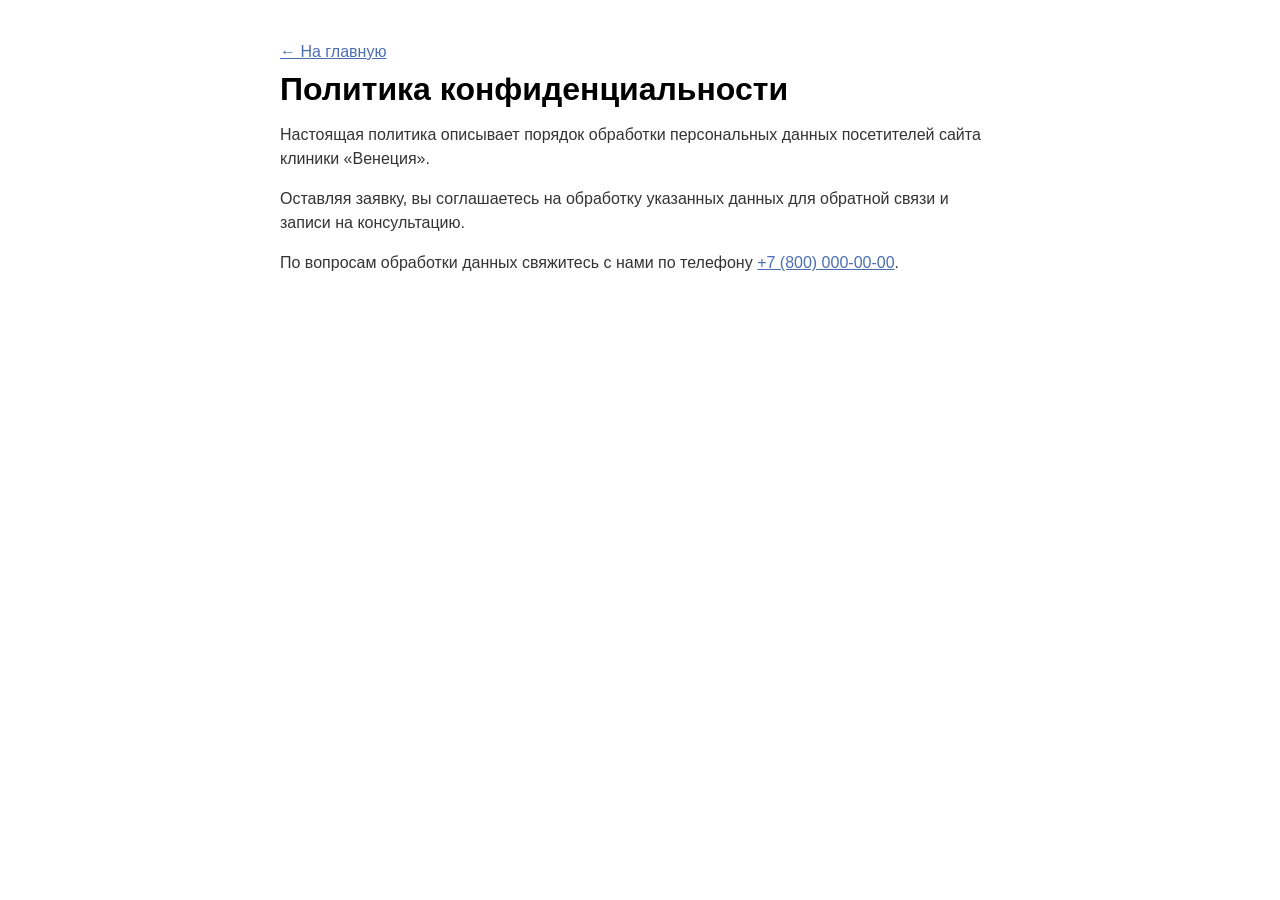
==== privacy.html @ 9b6a2ce0 "почти шапка" ====
<!DOCTYPE html>
<html lang="ru">
<head>
  <meta charset="utf-8" />
  <meta name="viewport" content="width=device-width, initial-scale=1.0" />
  <meta name="description" content="Политика конфиденциальности клиники зубной имплантации Венеция." />
  <title>Политика конфиденциальности — Венеция</title>
  <link href="css/index.css?v=37" rel="stylesheet" />
  <style>
    .legal { max-width: 72rem; margin: 0 auto; padding: 4rem 2.4rem 8rem; }
    .legal h1 { font-size: 3.2rem; margin-bottom: 2.4rem; }
    .legal p { margin-bottom: 1.6rem; line-height: 150%; color: #333; }
    .legal a { color: #4b6eb1; text-decoration: underline; }
  </style>
</head>
<body>
  <main class="legal">
    <p><a href="index.html">← На главную</a></p>
    <h1>Политика конфиденциальности</h1>
    <p>Настоящая политика описывает порядок обработки персональных данных посетителей сайта клиники «Венеция».</p>
    <p>Оставляя заявку, вы соглашаетесь на обработку указанных данных для обратной связи и записи на консультацию.</p>
    <p>По вопросам обработки данных свяжитесь с нами по телефону <a href="tel:+78000000000">+7 (800) 000-00-00</a>.</p>
  </main>
</body>
</html>
---- css/index.css ----
@import 'reset.css';
@import 'fonts.css';
@import 'variables.css';
@import 'globals.css';

@import 'components/header.css';
@import 'components/hero.css';

@import 'components/result.css';
@import 'components/turnkey.css';
@import 'components/booking.css';
@import 'components/experts.css';
@import 'components/consultation.css';
@import 'components/reviews.css';
@import 'components/calc.css';
@import 'components/contacts.css';
@import 'components/footer.css';
@import 'components/modal.css';
@import 'components/reveal.css';
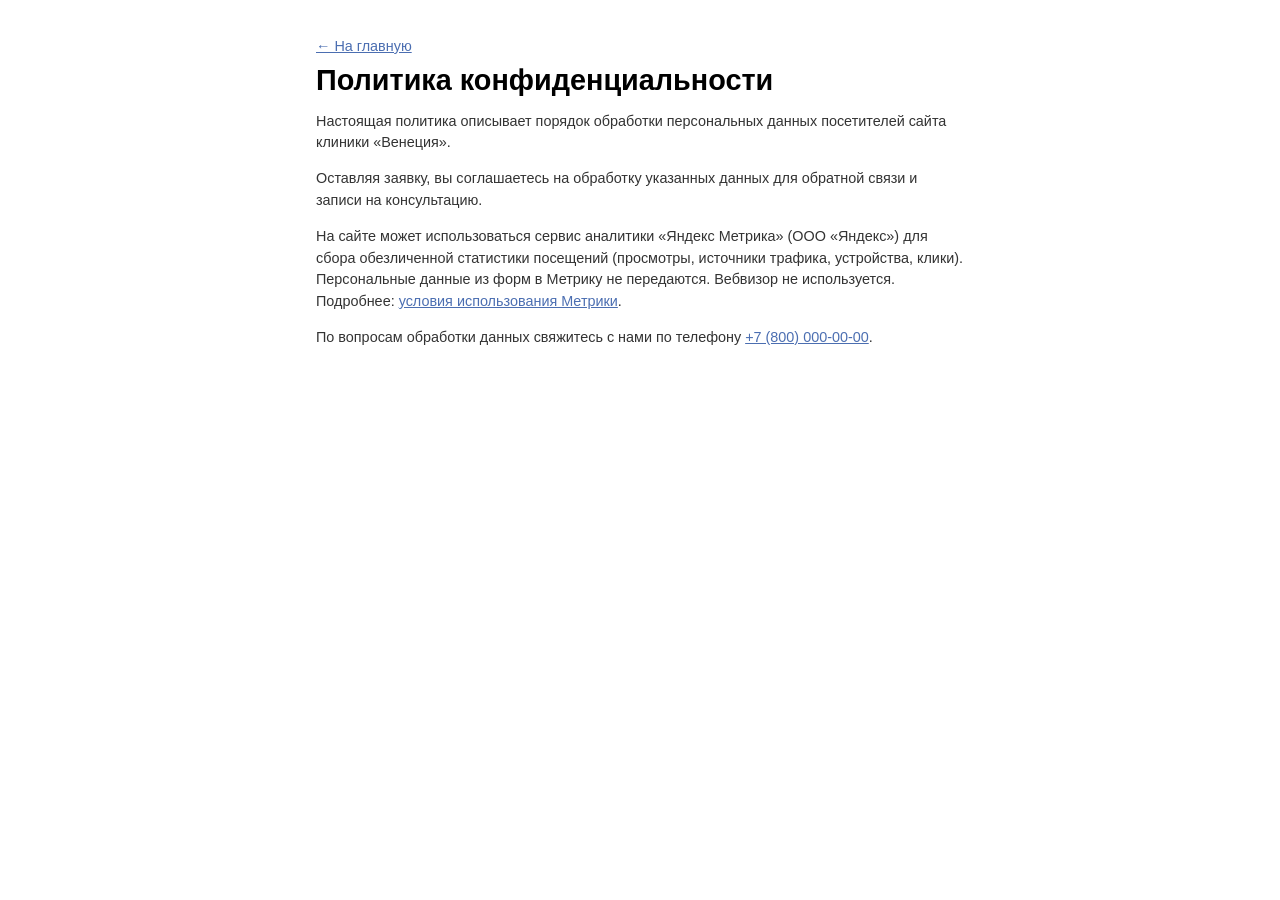
==== commit 00a99e27: "яндекс метрика" ====
--- a/privacy.html
+++ b/privacy.html
@@ -19,6 +19,7 @@
     <h1>Политика конфиденциальности</h1>
     <p>Настоящая политика описывает порядок обработки персональных данных посетителей сайта клиники «Венеция».</p>
     <p>Оставляя заявку, вы соглашаетесь на обработку указанных данных для обратной связи и записи на консультацию.</p>
+    <p>На сайте может использоваться сервис аналитики «Яндекс Метрика» (ООО «Яндекс») для сбора обезличенной статистики посещений (просмотры, источники трафика, устройства, клики). Персональные данные из форм в Метрику не передаются. Вебвизор не используется. Подробнее: <a href="https://yandex.ru/legal/metrica_termsofuse/" rel="noopener noreferrer" target="_blank">условия использования Метрики</a>.</p>
     <p>По вопросам обработки данных свяжитесь с нами по телефону <a href="tel:+78000000000">+7 (800) 000-00-00</a>.</p>
   </main>
 </body>
--- a/css/index.css
+++ b/css/index.css
@@ -17,3 +17,4 @@
 @import 'components/footer.css';
 @import 'components/modal.css';
 @import 'components/reveal.css';
+@import 'interactions.css';
